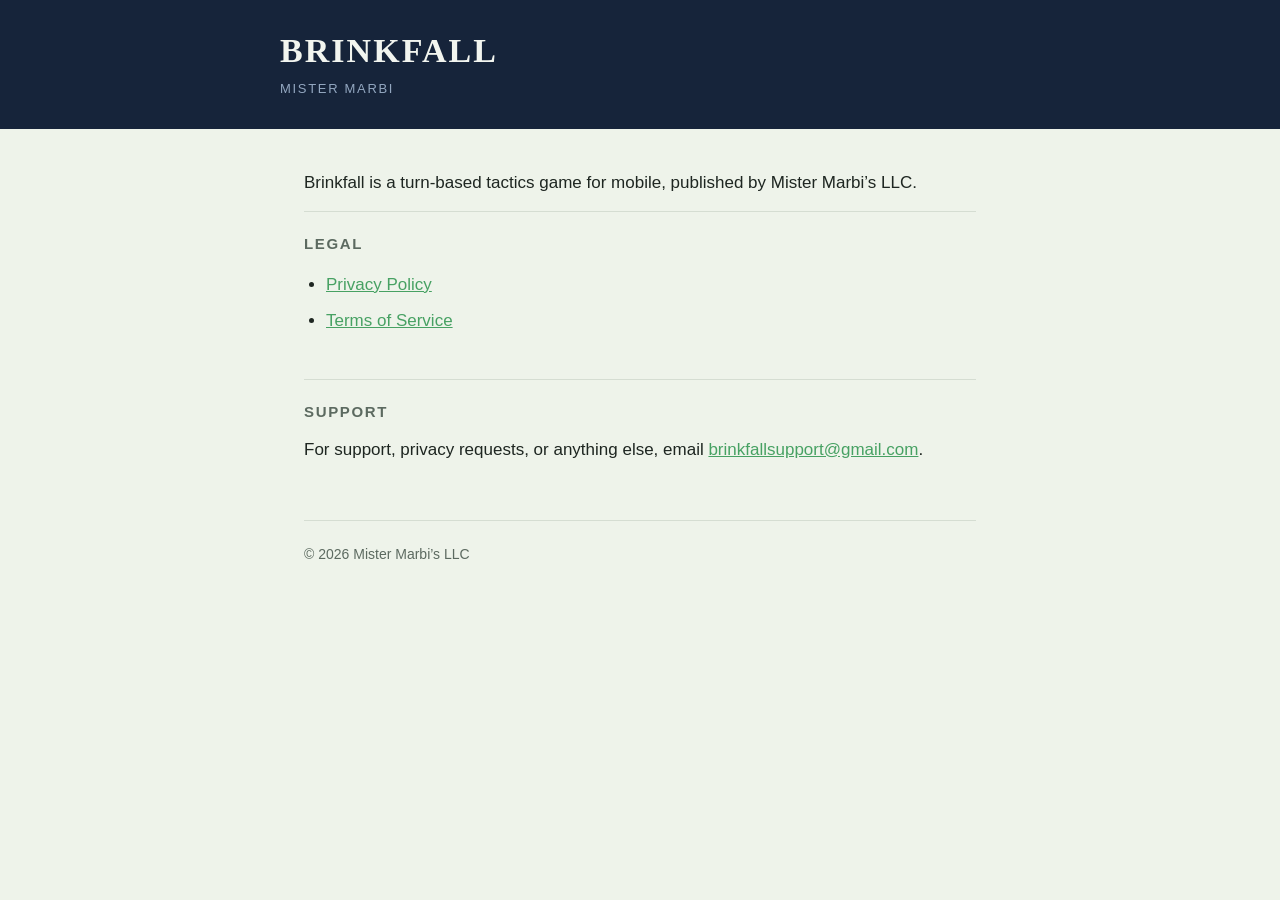
==== index.html @ cb11a03b "Add files via upload" ====
<!DOCTYPE html>
<html lang="en">
<head>
<meta charset="utf-8">
<meta name="viewport" content="width=device-width, initial-scale=1">
<title>Brinkfall</title>
<meta name="description" content="Brinkfall — a turn-based tactics game by Mister Marbi.">
<link rel="stylesheet" href="style.css">
</head>
<body>

<header>
  <div class="bar">
    <h1 class="wordmark">BRINKFALL</h1>
    <p class="doctype">Mister Marbi</p>
  </div>
</header>

<main>

<p>Brinkfall is a turn-based tactics game for mobile, published by Mister
Marbi&rsquo;s LLC.</p>

<h2>Legal</h2>
<ul>
  <li><a href="privacy.html">Privacy Policy</a></li>
  <li><a href="terms.html">Terms of Service</a></li>
</ul>

<h2>Support</h2>
<p>For support, privacy requests, or anything else, email
<a href="mailto:brinkfallsupport@gmail.com">brinkfallsupport@gmail.com</a>.</p>

<footer>
  <p>&copy; 2026 Mister Marbi&rsquo;s LLC</p>
</footer>

</main>
</body>
</html>
---- style.css ----
:root {
  --night: #16243a;
  --ink: #1e2621;
  --ink-soft: #5c6a60;
  --paper: #eef3ea;
  --card: #ffffff;
  --green: #47a163;
  --rule: #d5ddd2;
}

* { box-sizing: border-box; }

html { -webkit-text-size-adjust: 100%; }

body {
  margin: 0;
  background: var(--paper);
  color: var(--ink);
  font: 400 17px/1.65 -apple-system, BlinkMacSystemFont, "Segoe UI", Roboto,
        "Helvetica Neue", Arial, sans-serif;
}

header {
  background: var(--night);
  padding: 34px 24px 30px;
}

.bar { max-width: 720px; margin: 0 auto; }

.wordmark {
  font: 700 34px/1 "Iowan Old Style", Palatino, "Palatino Linotype",
        Georgia, serif;
  letter-spacing: 0.06em;
  color: #f2f5ef;
  margin: 0;
}

.wordmark a { color: inherit; text-decoration: none; }

.doctype {
  margin: 10px 0 0;
  font-size: 13px;
  letter-spacing: 0.13em;
  text-transform: uppercase;
  color: #93a7c0;
}

main {
  max-width: 720px;
  margin: 0 auto;
  padding: 40px 24px 72px;
}

.updated {
  font-size: 14px;
  color: var(--ink-soft);
  margin: 0 0 28px;
}

h2 {
  font: 600 15px/1.3 -apple-system, BlinkMacSystemFont, "Segoe UI", Roboto,
        Arial, sans-serif;
  letter-spacing: 0.11em;
  text-transform: uppercase;
  color: var(--ink-soft);
  margin: 44px 0 14px;
  padding-top: 22px;
  border-top: 1px solid var(--rule);
}

main > h2:first-of-type { margin-top: 8px; }

h3 {
  font: 600 18px/1.4 -apple-system, BlinkMacSystemFont, "Segoe UI", Roboto,
        Arial, sans-serif;
  margin: 26px 0 8px;
}

p, li { margin: 0 0 14px; }
ul { padding-left: 22px; }
li { margin-bottom: 8px; }

strong { font-weight: 600; }

a { color: var(--green); }
a:focus-visible, .wordmark a:focus-visible {
  outline: 2px solid var(--green);
  outline-offset: 3px;
}

/* The one emphasised block per page: the plain-language summary. */
.summary {
  background: var(--card);
  border-left: 4px solid var(--green);
  padding: 20px 22px 8px;
  margin: 0 0 34px;
}
.summary p:last-child { margin-bottom: 14px; }

table {
  width: 100%;
  border-collapse: collapse;
  margin: 0 0 20px;
  font-size: 15px;
}
th, td {
  text-align: left;
  padding: 10px 12px 10px 0;
  border-bottom: 1px solid var(--rule);
  vertical-align: top;
}
th {
  font-weight: 600;
  font-size: 13px;
  letter-spacing: 0.06em;
  text-transform: uppercase;
  color: var(--ink-soft);
}

.caps {
  background: var(--card);
  border: 1px solid var(--rule);
  padding: 16px 18px 4px;
  font-size: 15px;
}

footer {
  border-top: 1px solid var(--rule);
  margin-top: 56px;
  padding-top: 22px;
  font-size: 14px;
  color: var(--ink-soft);
}
footer a { color: var(--ink-soft); }

@media (max-width: 520px) {
  body { font-size: 16px; }
  .wordmark { font-size: 27px; }
  main { padding: 32px 20px 56px; }
}
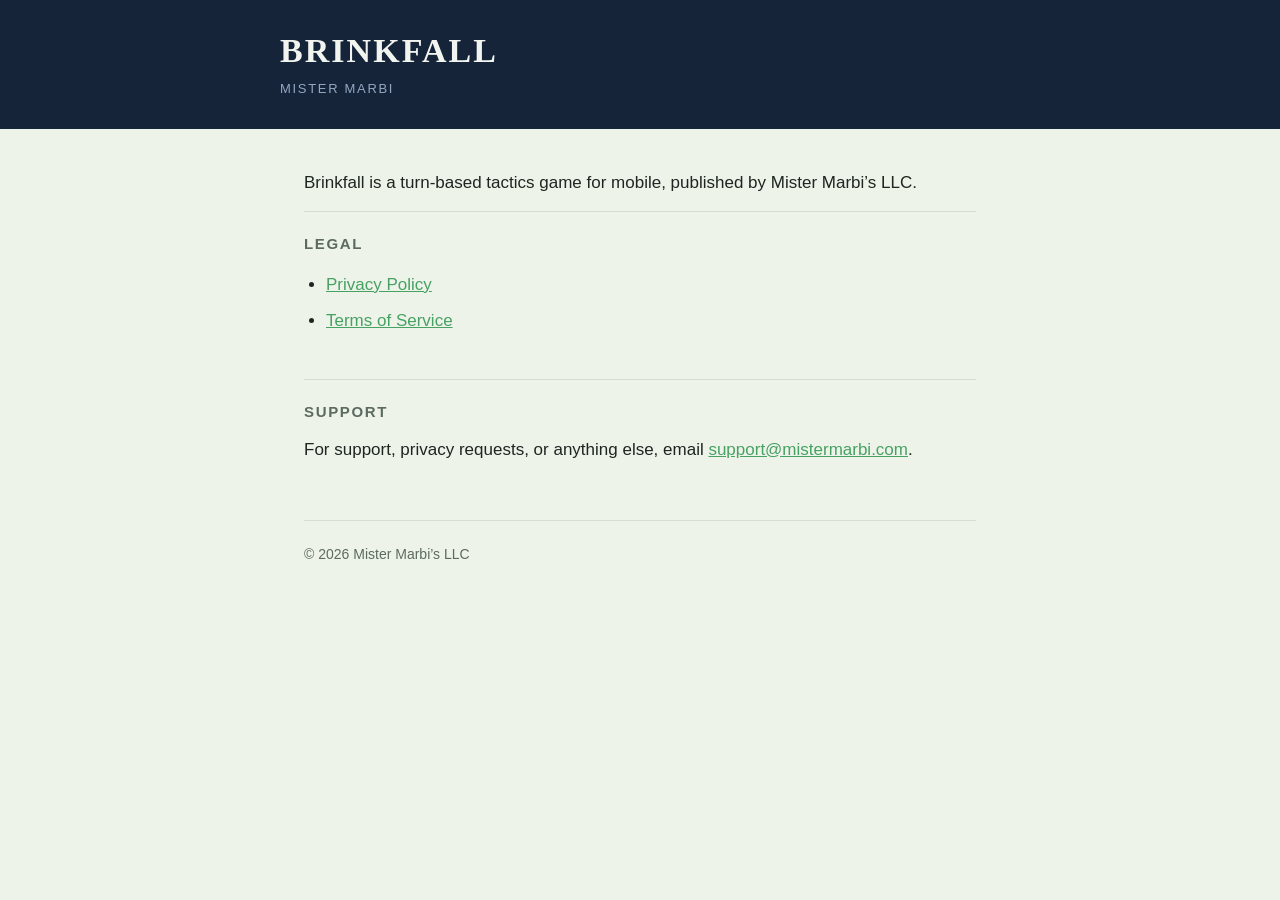
==== commit 8049c26c: "Update index.html" ====
--- a/index.html
+++ b/index.html
@@ -29,7 +29,7 @@
 
 <h2>Support</h2>
 <p>For support, privacy requests, or anything else, email
-<a href="mailto:brinkfallsupport@gmail.com">brinkfallsupport@gmail.com</a>.</p>
+<a href="mailto:support@mistermarbi.com">support@mistermarbi.com</a>.</p>
 
 <footer>
   <p>&copy; 2026 Mister Marbi&rsquo;s LLC</p>
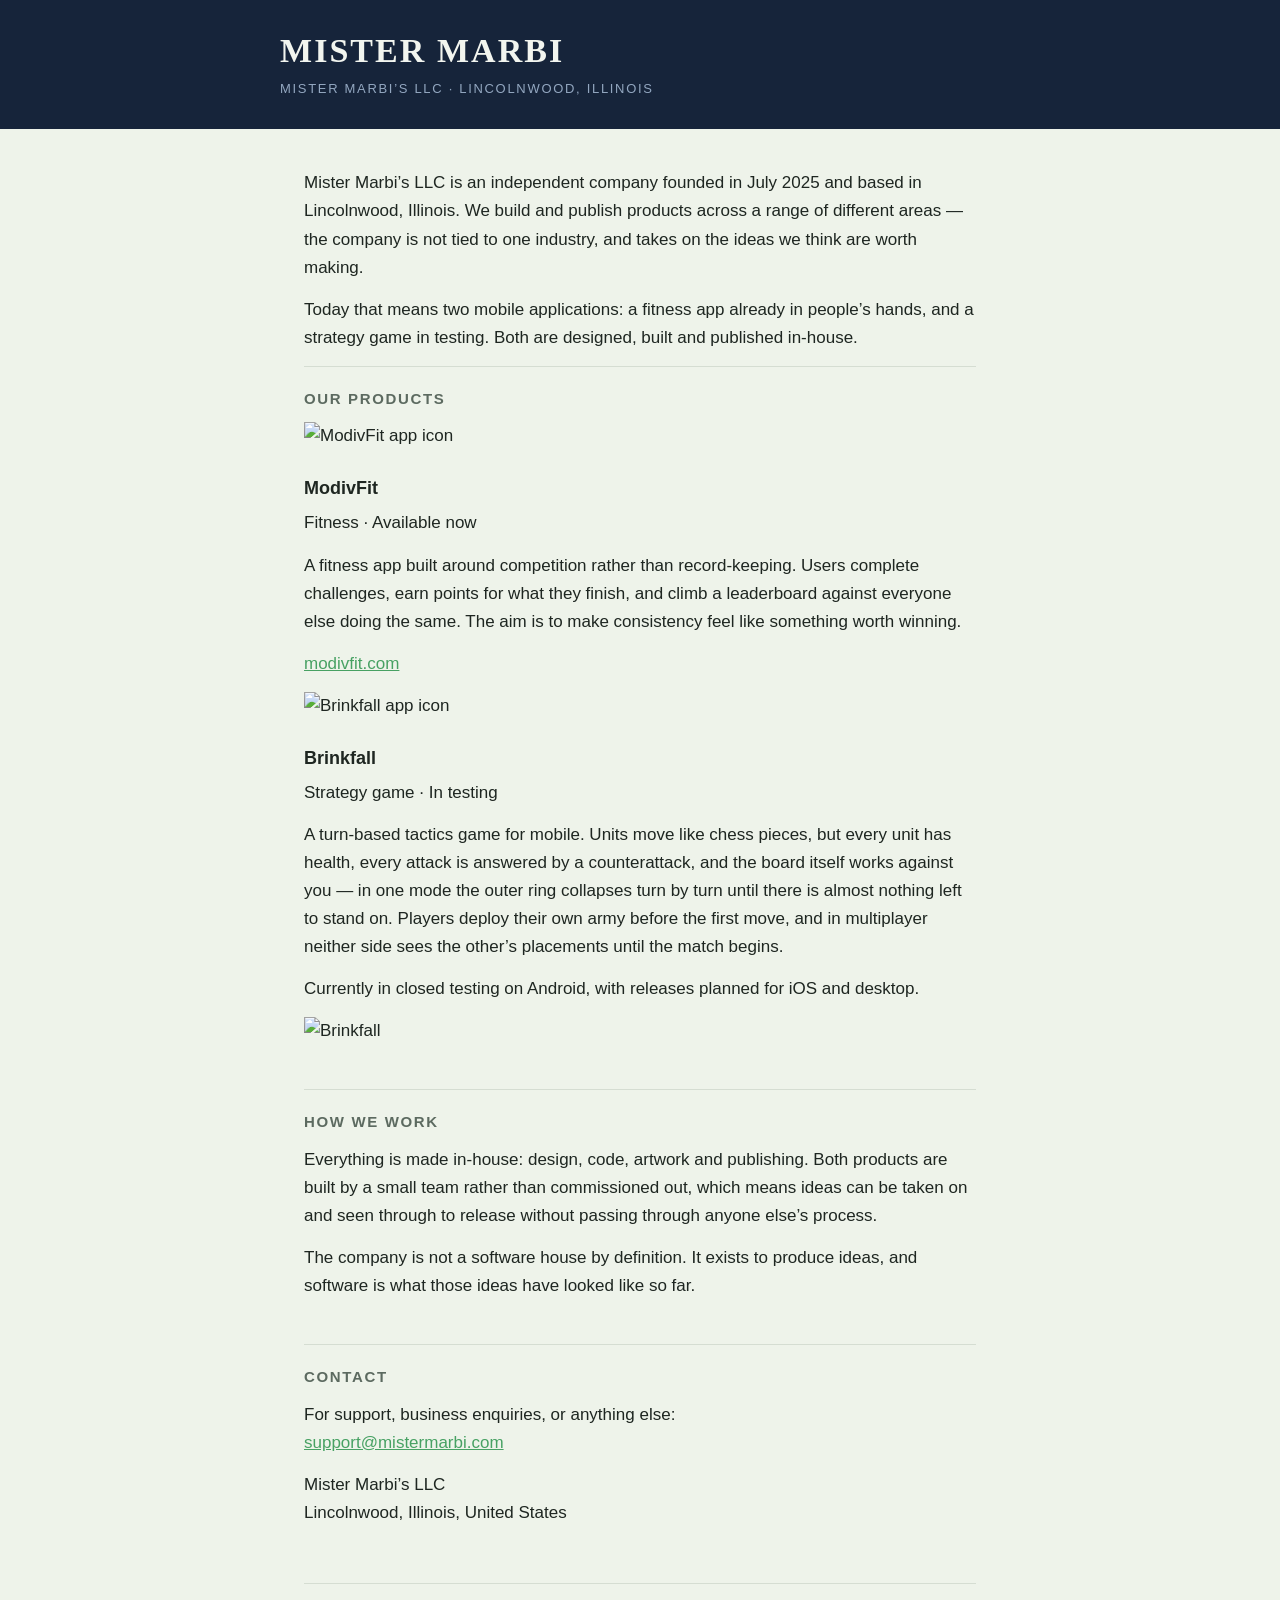
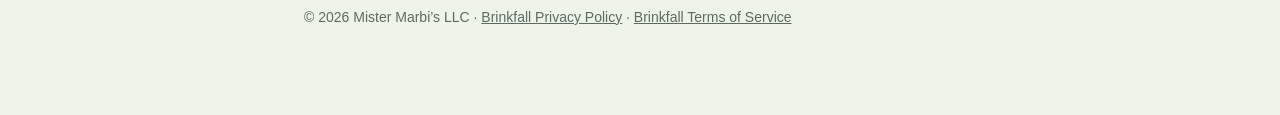
==== commit 8adade71: "Update index.html" ====
--- a/index.html
+++ b/index.html
@@ -3,36 +3,85 @@
 <head>
 <meta charset="utf-8">
 <meta name="viewport" content="width=device-width, initial-scale=1">
-<title>Brinkfall</title>
-<meta name="description" content="Brinkfall — a turn-based tactics game by Mister Marbi.">
+<title>Mister Marbi's LLC</title>
+<meta name="description" content="Mister Marbi's LLC is an independent company in Lincolnwood, Illinois, building products across a range of areas. Makers of ModivFit and Brinkfall.">
 <link rel="stylesheet" href="style.css">
 </head>
 <body>
 
 <header>
   <div class="bar">
-    <h1 class="wordmark">BRINKFALL</h1>
-    <p class="doctype">Mister Marbi</p>
+    <h1 class="wordmark">MISTER MARBI</h1>
+    <p class="doctype">Mister Marbi&rsquo;s LLC &middot; Lincolnwood, Illinois</p>
   </div>
 </header>
 
 <main>
 
-<p>Brinkfall is a turn-based tactics game for mobile, published by Mister
-Marbi&rsquo;s LLC.</p>
+<p class="lede">Mister Marbi&rsquo;s LLC is an independent company founded in
+July 2025 and based in Lincolnwood, Illinois. We build and publish products
+across a range of different areas &mdash; the company is not tied to one
+industry, and takes on the ideas we think are worth making.</p>
 
-<h2>Legal</h2>
-<ul>
-  <li><a href="privacy.html">Privacy Policy</a></li>
-  <li><a href="terms.html">Terms of Service</a></li>
-</ul>
+<p>Today that means two mobile applications: a fitness app already in
+people&rsquo;s hands, and a strategy game in testing. Both are designed,
+built and published in-house.</p>
 
-<h2>Support</h2>
-<p>For support, privacy requests, or anything else, email
-<a href="mailto:support@mistermarbi.com">support@mistermarbi.com</a>.</p>
+<h2>Our products</h2>
+
+<div class="product">
+  <img src="modivfit.png" alt="ModivFit app icon" class="badge">
+  <div class="product-body">
+    <h3>ModivFit</h3>
+    <p class="tag">Fitness &middot; Available now</p>
+    <p>A fitness app built around competition rather than record-keeping.
+    Users complete challenges, earn points for what they finish, and climb a
+    leaderboard against everyone else doing the same. The aim is to make
+    consistency feel like something worth winning.</p>
+    <p><a href="https://modivfit.com">modivfit.com</a></p>
+  </div>
+</div>
+
+<div class="product">
+  <img src="brinkfall.png" alt="Brinkfall app icon" class="badge">
+  <div class="product-body">
+    <h3>Brinkfall</h3>
+    <p class="tag">Strategy game &middot; In testing</p>
+    <p>A turn-based tactics game for mobile. Units move like chess pieces,
+    but every unit has health, every attack is answered by a counterattack,
+    and the board itself works against you &mdash; in one mode the outer ring
+    collapses turn by turn until there is almost nothing left to stand on.
+    Players deploy their own army before the first move, and in multiplayer
+    neither side sees the other&rsquo;s placements until the match begins.</p>
+    <p>Currently in closed testing on Android, with releases planned for iOS
+    and desktop.</p>
+  </div>
+</div>
+
+<img src="brinkfall-wide.png" alt="Brinkfall" class="shot">
+
+<h2>How we work</h2>
+
+<p>Everything is made in-house: design, code, artwork and publishing. Both
+products are built by a small team rather than commissioned out, which means
+ideas can be taken on and seen through to release without passing through
+anyone else&rsquo;s process.</p>
+
+<p>The company is not a software house by definition. It exists to produce
+ideas, and software is what those ideas have looked like so far.</p>
+
+<h2>Contact</h2>
+
+<p>For support, business enquiries, or anything else:<br>
+<a href="mailto:support@mistermarbi.com">support@mistermarbi.com</a></p>
+
+<p>Mister Marbi&rsquo;s LLC<br>
+Lincolnwood, Illinois, United States</p>
 
 <footer>
-  <p>&copy; 2026 Mister Marbi&rsquo;s LLC</p>
+  <p>&copy; 2026 Mister Marbi&rsquo;s LLC &middot;
+     <a href="privacy.html">Brinkfall Privacy Policy</a> &middot;
+     <a href="terms.html">Brinkfall Terms of Service</a></p>
 </footer>
 
 </main>
